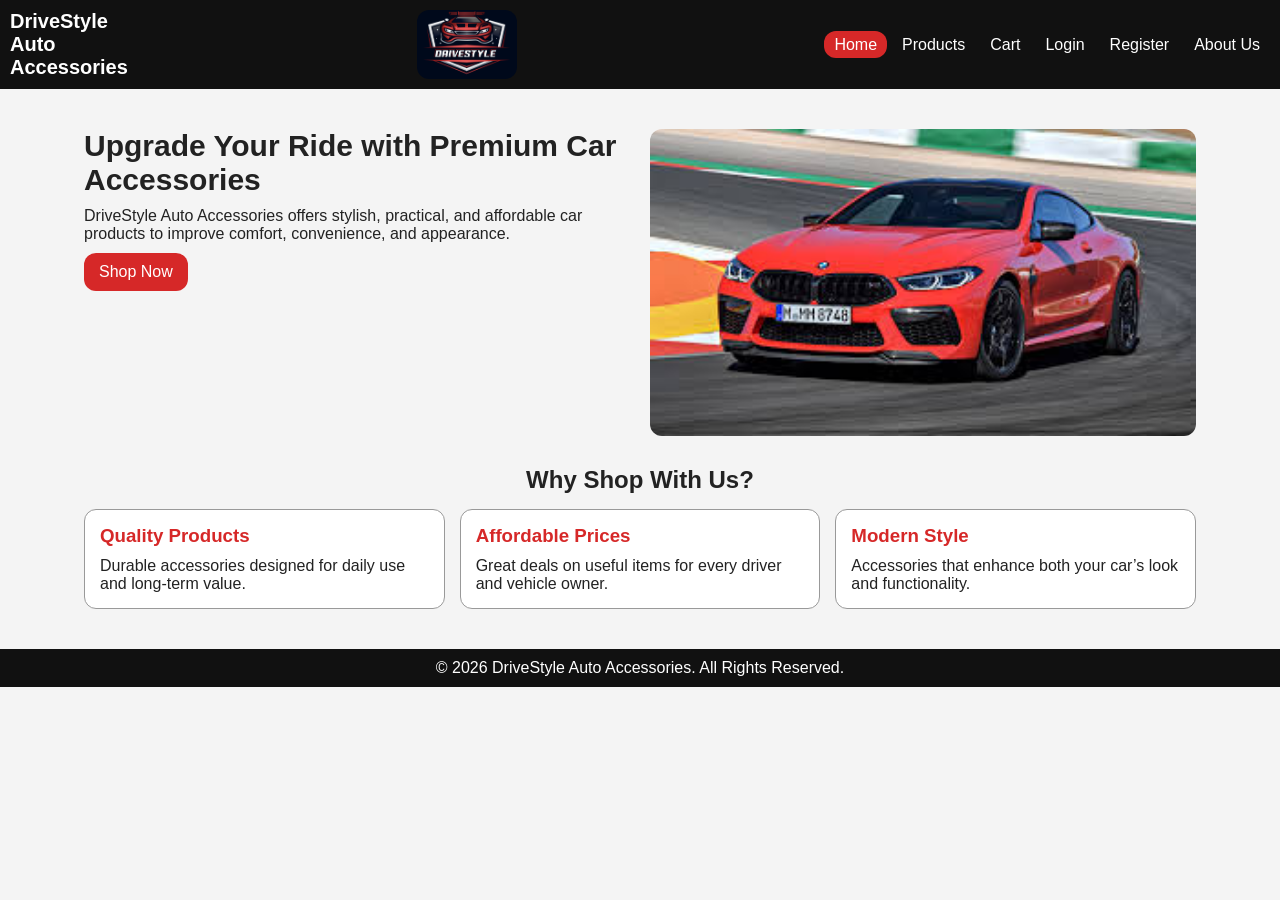
==== index.html @ 3e587ee0 "Add files via upload" ====
<!DOCTYPE html>
<html lang="en">
<head>
  <meta charset="UTF-8" />
  <meta name="viewport" content="width=device-width, initial-scale=1.0" />
  <title>DriveStyle Auto Accessories | Home</title>
  <link rel="stylesheet" href="style.css" />
</head>
<body>
  <header class="site-header">
    <div class="logo">DriveStyle Auto Accessories</div>
	<img src="Drivestylelogo.png" alt="Website Logo" class="logo">
    <nav>
      <ul class="nav-links">
        <li><a href="index.html" class="active">Home</a></li>
        <li><a href="products.html">Products</a></li>
        <li><a href="cart.html">Cart</a></li>
        <li><a href="login.html">Login</a></li>
        <li><a href="register.html">Register</a></li>
        <li><a href="about.html">About Us</a></li>
      </ul>
    </nav>
  </header>

  <main>
    <section class="home">
      <div class="home-text">
        <h1>Upgrade Your Ride with Premium Car Accessories</h1>
        <p>
          DriveStyle Auto Accessories offers stylish, practical, and affordable
          car products to improve comfort, convenience, and appearance.
        </p>
        <a href="products.html" class="btn">Shop Now</a>
      </div>

      <div class="hero-image">
        <img src="car.jpeg" alt="Car accessories display" />
      </div>
    </section>

    <section class="features">
      <h2>Why Shop With Us?</h2>
      <div class="feature-grid">
        <article class="card">
          <h3>Quality Products</h3>
          <p>Durable accessories designed for daily use and long-term value.</p>
        </article>

        <article class="card">
          <h3>Affordable Prices</h3>
          <p>Great deals on useful items for every driver and vehicle owner.</p>
        </article>

        <article class="card">
          <h3>Modern Style</h3>
          <p>Accessories that enhance both your car’s look and functionality.</p>
        </article>
      </div>
    </section>
  </main>

  <footer>
    <p>&copy; 2026 DriveStyle Auto Accessories. All Rights Reserved.</p>
  </footer>

  <script src="script.js"></script>
</body>
</html>
---- style.css ----
:root {
  --primary-color: #111111;
  --secondary-color: #f4f4f4;
  --accent-color: #d62828;
  --text-color: #222222;
  --white: #ffffff;
  --border-color: #dddddd;
  --shadow: none;
  --radius: 12px;
  --transition: none;
  --max-width: 1200px;
  --font-main: Arial, Helvetica, sans-serif;
}

* {
  margin: 0;
  padding: 0;
  box-sizing: border-box;
}

body {
  font-family: Arial, sans-serif;
  background-color: #f4f4f4;
  color: #222222;
}

nav ul {
  list-style: none;
}

main {
  width: 90%;
  margin: 0 auto;
  padding: 20px;
}

img {
  width: 100%;
  display: block;
  border-radius: 12px;
}

.logo {
  width: 100px;
  height: auto;
}

a {
  text-decoration: none;
  color: inherit;
}

.site-header {
  background-color: #111111;
  color: white;
  padding: 10px;
  display: flex;
  justify-content: space-between;
  align-items: center;
}

.logo {
  font-size: 20px;
  font-weight: bold;
}

.nav-links {
  display: flex;
  gap: 5px;
}

.nav-links a {
  color: white;
  padding: 5px 10px;
  border-radius: 12px;
}

.nav-links a:hover,
.nav-links a.active {
  background-color: #d62828;
}

.btn {
  display: inline-block;
  background-color: #d62828;
  color: white;
  border: none;
  padding: 10px 15px;
  cursor: pointer;
  font-size: 16px;
  border-radius: 12px;
}

.btn:hover {
  background-color: #b52020;
}

.home {
  display: grid;
  grid-template-columns: 1fr 1fr;
  gap: 20px;
  margin-top: 20px;
}

.home-text h1 {
  font-size: 30px;
  margin-bottom: 10px;
}

.home-text p {
  margin-bottom: 10px;
}

.features {
  margin-top: 30px;
}

.features h2,
.page-title h1,
.about-card h1,
.form-container h1 {
  text-align: center;
  margin-bottom: 10px;
}

.feature-grid {
  display: grid;
  grid-template-columns: repeat(3, 1fr);
  gap: 15px;
  margin-top: 15px;
}

.card,
.product-card,
.form-container,
.about-card,
.checkout-summary,
.cart-summary {
  background: white;
  padding: 15px;
  border: 1px solid #999;
  border-radius: 12px;
}

.card h3 {
  margin-bottom: 10px;
  color: #d62828;
}

.form-page {
  display: flex;
  justify-content: center;
  align-items: center;
  min-height: 75vh;
}

.form-container {
  width: 100%;
  max-width: 500px;
}

form {
  display: flex;
  flex-direction: column;
  gap: 10px;
}

label {
  font-weight: bold;
}

input,
textarea {
  width: 100%;
  padding: 10px;
  border: 1px solid #999;
  font-size: 16px;
  border-radius: 12px;
}

input:focus,
textarea:focus {
  outline: none;
  border-color: #d62828;
}

.message {
  font-size: 14px;
  font-weight: bold;
  color: #d62828;
}

#checkoutMessage.success,
#registerMessage.success,
#loginMessage.success {
  color: green;
}

.products-page {
  padding-top: 10px;
}

.page-title {
  text-align: center;
  margin-bottom: 20px;
}

.product-grid {
  display: grid;
  grid-template-columns: repeat(3, 1fr);
  gap: 15px;
}

.product-card h2 {
  margin: 10px 0 5px;
}

.product-card p {
  margin-bottom: 5px;
}

.price {
  font-weight: bold;
  color: #d62828;
  font-size: 18px;
}

.cart-table-section {
  overflow-x: auto;
  margin-bottom: 15px;
}

.cart-table {
  width: 100%;
  border-collapse: collapse;
  background: white;
  border: 2px solid #000;
  border-radius: 12px;
  overflow: hidden;
}

.cart-table th,
.cart-table td {
  padding: 10px;
  border: 1px solid #000;
  text-align: left;
}

.cart-table th {
  background-color: #111111;
  color: white;
}

.cart-summary {
  max-width: 400px;
  margin-left: auto;
  margin-top: 10px;
}

.cart-summary p {
  margin-bottom: 10px;
}

.btn-group {
  display: flex;
  gap: 10px;
  margin-top: 10px;
}

.checkout-layout {
  display: grid;
  grid-template-columns: 2fr 1fr;
  gap: 15px;
}

.checkout-form {
  background: white;
  padding: 15px;
  border: 1px solid #999;
  border-radius: 12px;
}

.checkout-summary h2 {
  margin-bottom: 10px;
}

.checkout-summary p {
  margin-bottom: 5px;
}

.about-page {
  display: flex;
  justify-content: center;
}

.about-card {
  width: 100%;
  max-width: 750px;
}

.about-card h2 {
  margin-top: 15px;
  margin-bottom: 5px;
  color: #d62828;
}

footer {
  background-color: #111111;
  color: white;
  text-align: center;
  padding: 10px;
  margin-top: 20px;
}

@media (max-width: 950px) {
  .hero,
  .checkout-layout,
  .feature-grid,
  .product-grid {
    grid-template-columns: 1fr 1fr;
  }
}

@media (max-width: 600px) {
  .site-header {
    flex-direction: column;
    align-items: flex-start;
  }

  .nav-links {
    flex-direction: column;
    width: 100%;
  }

  .hero,
  .checkout-layout,
  .feature-grid,
  .produc
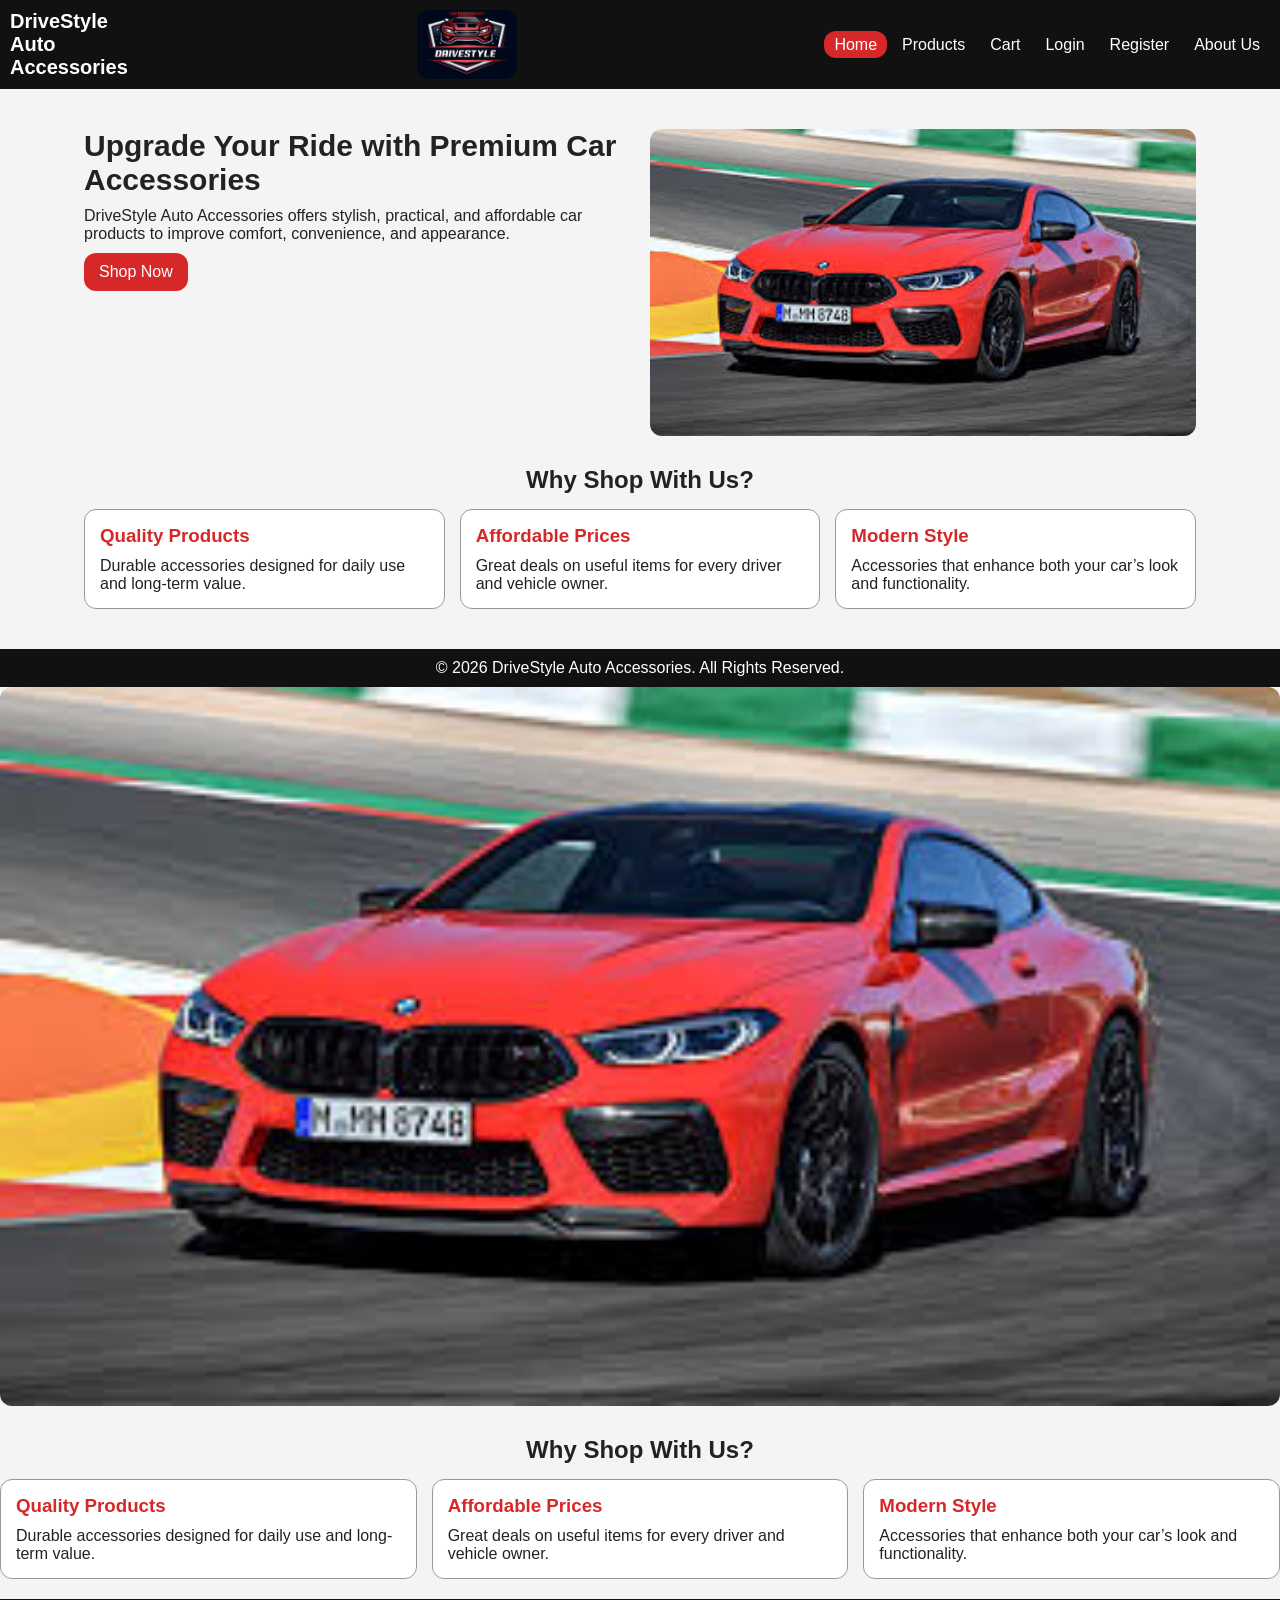
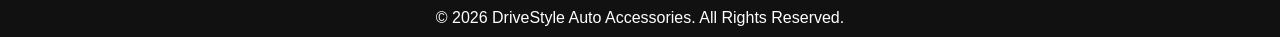
==== commit 4e48c657: "Update index.html" ====
--- a/index.html
+++ b/index.html
@@ -9,7 +9,7 @@
 <body>
   <header class="site-header">
     <div class="logo">DriveStyle Auto Accessories</div>
-	<img src="Drivestylelogo.png" alt="Website Logo" class="logo">
+	<img src="../Assets/Drivestylelogo.png" alt="Website Logo" class="logo">
     <nav>
       <ul class="nav-links">
         <li><a href="index.html" class="active">Home</a></li>
@@ -34,7 +34,7 @@
       </div>
 
       <div class="hero-image">
-        <img src="car.jpeg" alt="Car accessories display" />
+        <img src="../Assets/car.jpeg" alt="Car accessories display" />
       </div>
     </section>
 
@@ -65,4 +65,35 @@
 
   <script src="script.js"></script>
 </body>
-</html>+</html>        <img src="car.jpeg" alt="Car accessories display" />
+      </div>
+    </section>
+
+    <section class="features">
+      <h2>Why Shop With Us?</h2>
+      <div class="feature-grid">
+        <article class="card">
+          <h3>Quality Products</h3>
+          <p>Durable accessories designed for daily use and long-term value.</p>
+        </article>
+
+        <article class="card">
+          <h3>Affordable Prices</h3>
+          <p>Great deals on useful items for every driver and vehicle owner.</p>
+        </article>
+
+        <article class="card">
+          <h3>Modern Style</h3>
+          <p>Accessories that enhance both your car’s look and functionality.</p>
+        </article>
+      </div>
+    </section>
+  </main>
+
+  <footer>
+    <p>&copy; 2026 DriveStyle Auto Accessories. All Rights Reserved.</p>
+  </footer>
+
+  <script src="script.js"></script>
+</body>
+</html>
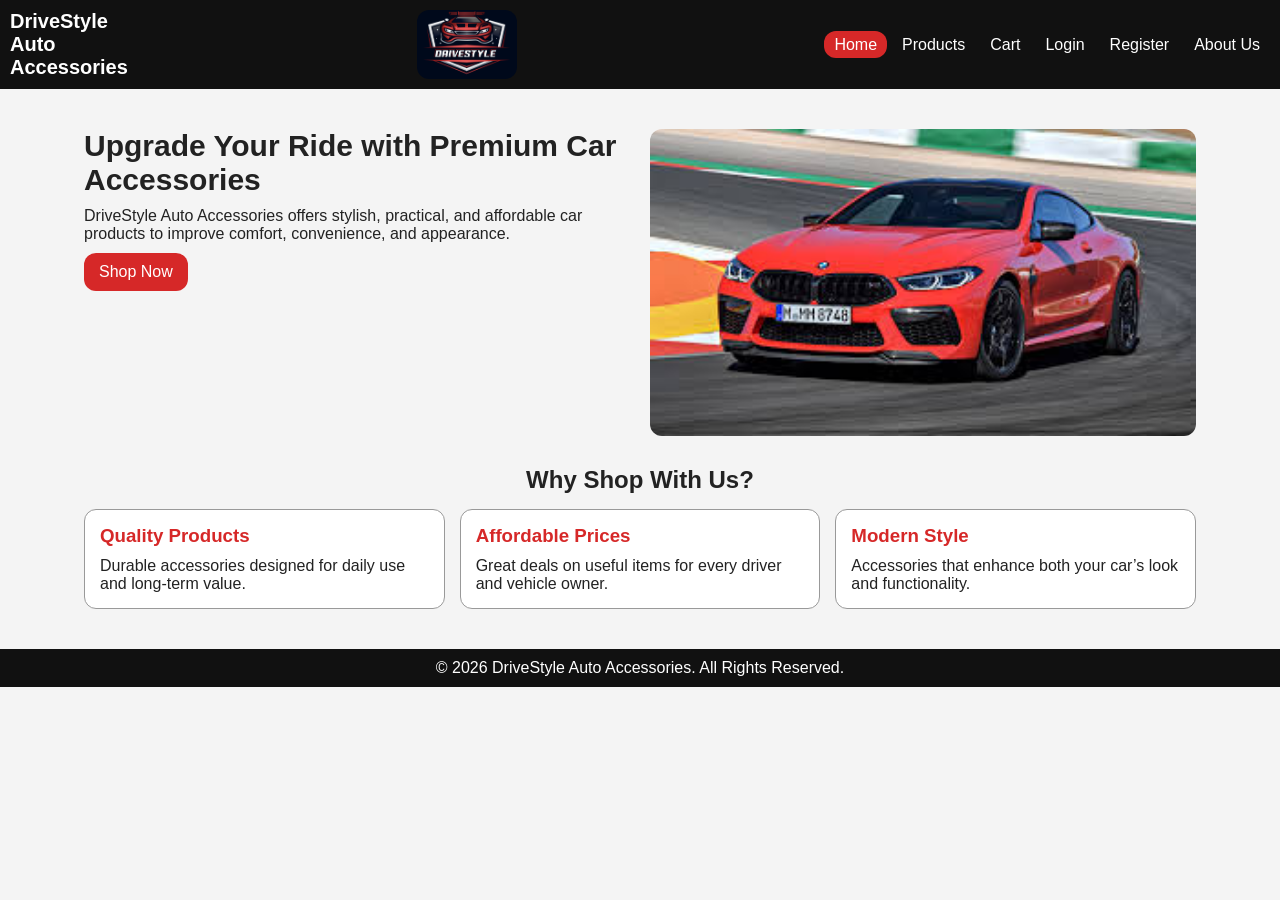
==== commit 9c50afb0: "Update index.html" ====
--- a/index.html
+++ b/index.html
@@ -9,7 +9,7 @@
 <body>
   <header class="site-header">
     <div class="logo">DriveStyle Auto Accessories</div>
-	<img src="../Assets/Drivestylelogo.png" alt="Website Logo" class="logo">
+	<img src="Drivestylelogo.png" alt="Website Logo" class="logo">
     <nav>
       <ul class="nav-links">
         <li><a href="index.html" class="active">Home</a></li>
@@ -34,7 +34,7 @@
       </div>
 
       <div class="hero-image">
-        <img src="../Assets/car.jpeg" alt="Car accessories display" />
+        <img src="car.jpeg" alt="Car accessories display" />
       </div>
     </section>
 
@@ -65,35 +65,4 @@
 
   <script src="script.js"></script>
 </body>
-</html>        <img src="car.jpeg" alt="Car accessories display" />
-      </div>
-    </section>
-
-    <section class="features">
-      <h2>Why Shop With Us?</h2>
-      <div class="feature-grid">
-        <article class="card">
-          <h3>Quality Products</h3>
-          <p>Durable accessories designed for daily use and long-term value.</p>
-        </article>
-
-        <article class="card">
-          <h3>Affordable Prices</h3>
-          <p>Great deals on useful items for every driver and vehicle owner.</p>
-        </article>
-
-        <article class="card">
-          <h3>Modern Style</h3>
-          <p>Accessories that enhance both your car’s look and functionality.</p>
-        </article>
-      </div>
-    </section>
-  </main>
-
-  <footer>
-    <p>&copy; 2026 DriveStyle Auto Accessories. All Rights Reserved.</p>
-  </footer>
-
-  <script src="script.js"></script>
-</body>
-</html>
+</html>      
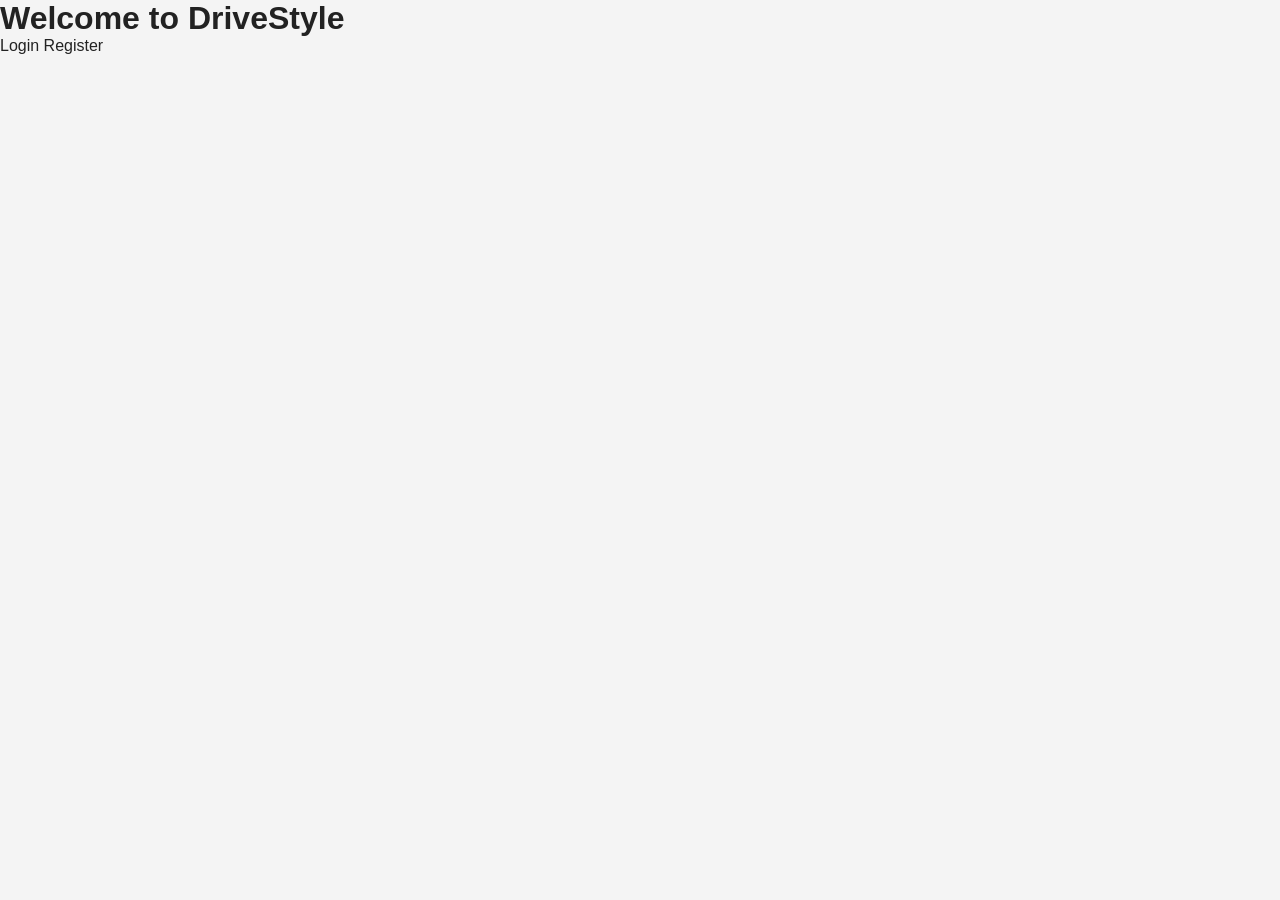
==== commit 20738812: "Add files via upload" ====
--- a/index.html
+++ b/index.html
@@ -1,68 +1,12 @@
 <!DOCTYPE html>
-<html lang="en">
+<html>
 <head>
-  <meta charset="UTF-8" />
-  <meta name="viewport" content="width=device-width, initial-scale=1.0" />
-  <title>DriveStyle Auto Accessories | Home</title>
-  <link rel="stylesheet" href="style.css" />
+<title>DriveStyle Home</title>
+<link rel="stylesheet" href="style.css">
 </head>
 <body>
-  <header class="site-header">
-    <div class="logo">DriveStyle Auto Accessories</div>
-	<img src="Drivestylelogo.png" alt="Website Logo" class="logo">
-    <nav>
-      <ul class="nav-links">
-        <li><a href="index.html" class="active">Home</a></li>
-        <li><a href="products.html">Products</a></li>
-        <li><a href="cart.html">Cart</a></li>
-        <li><a href="login.html">Login</a></li>
-        <li><a href="register.html">Register</a></li>
-        <li><a href="about.html">About Us</a></li>
-      </ul>
-    </nav>
-  </header>
-
-  <main>
-    <section class="home">
-      <div class="home-text">
-        <h1>Upgrade Your Ride with Premium Car Accessories</h1>
-        <p>
-          DriveStyle Auto Accessories offers stylish, practical, and affordable
-          car products to improve comfort, convenience, and appearance.
-        </p>
-        <a href="products.html" class="btn">Shop Now</a>
-      </div>
-
-      <div class="hero-image">
-        <img src="car.jpeg" alt="Car accessories display" />
-      </div>
-    </section>
-
-    <section class="features">
-      <h2>Why Shop With Us?</h2>
-      <div class="feature-grid">
-        <article class="card">
-          <h3>Quality Products</h3>
-          <p>Durable accessories designed for daily use and long-term value.</p>
-        </article>
-
-        <article class="card">
-          <h3>Affordable Prices</h3>
-          <p>Great deals on useful items for every driver and vehicle owner.</p>
-        </article>
-
-        <article class="card">
-          <h3>Modern Style</h3>
-          <p>Accessories that enhance both your car’s look and functionality.</p>
-        </article>
-      </div>
-    </section>
-  </main>
-
-  <footer>
-    <p>&copy; 2026 DriveStyle Auto Accessories. All Rights Reserved.</p>
-  </footer>
-
-  <script src="script.js"></script>
+<h1>Welcome to DriveStyle</h1>
+<a href="login.html">Login</a>
+<a href="register.html">Register</a>
 </body>
-</html>      
+</html>
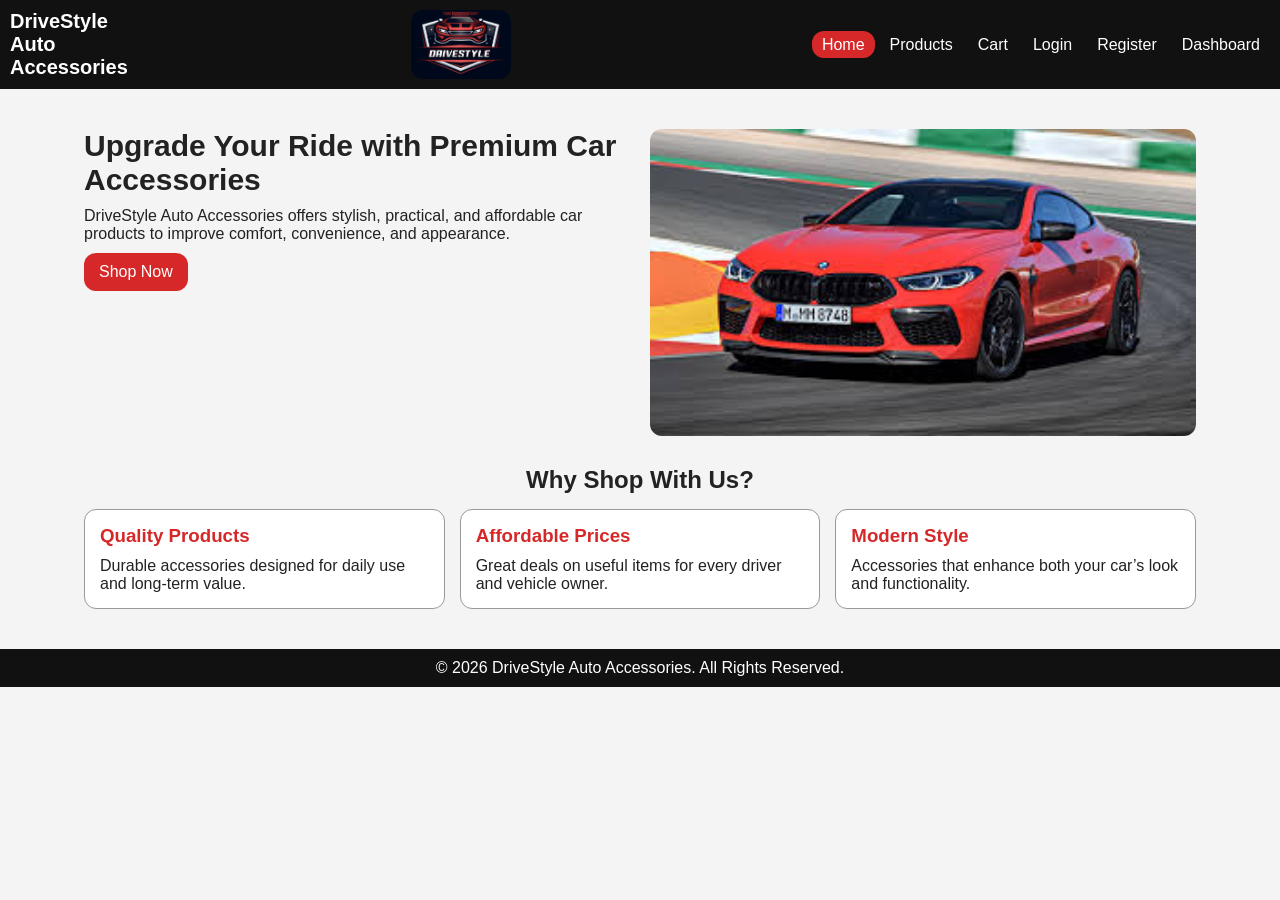
==== commit 91e5aaa8: "Add files via upload" ====
--- a/index.html
+++ b/index.html
@@ -1,12 +1,68 @@
 <!DOCTYPE html>
-<html>
+<html lang="en">
 <head>
-<title>DriveStyle Home</title>
-<link rel="stylesheet" href="style.css">
+  <meta charset="UTF-8" />
+  <meta name="viewport" content="width=device-width, initial-scale=1.0" />
+  <title>DriveStyle Auto Accessories | Home</title>
+  <link rel="stylesheet" href="style.css" />
 </head>
 <body>
-<h1>Welcome to DriveStyle</h1>
-<a href="login.html">Login</a>
-<a href="register.html">Register</a>
+  <header class="site-header">
+    <div class="logo">DriveStyle Auto Accessories</div>
+    <img src="Drivestylelogo.png" alt="Website Logo" class="logo">
+    <nav>
+      <ul class="nav-links">
+        <li><a href="index.html" class="active">Home</a></li>
+        <li><a href="products.html">Products</a></li>
+        <li><a href="cart.html">Cart</a></li>
+        <li><a href="login.html">Login</a></li>
+        <li><a href="register.html">Register</a></li>
+        <li><a href="dashboard.html">Dashboard</a></li>
+      </ul>
+    </nav>
+  </header>
+
+  <main>
+    <section class="home">
+      <div class="home-text">
+        <h1>Upgrade Your Ride with Premium Car Accessories</h1>
+        <p>
+          DriveStyle Auto Accessories offers stylish, practical, and affordable
+          car products to improve comfort, convenience, and appearance.
+        </p>
+        <a href="products.html" class="btn">Shop Now</a>
+      </div>
+
+      <div class="hero-image">
+        <img src="car.jpeg" alt="Car accessories display" />
+      </div>
+    </section>
+
+    <section class="features">
+      <h2>Why Shop With Us?</h2>
+      <div class="feature-grid">
+        <article class="card">
+          <h3>Quality Products</h3>
+          <p>Durable accessories designed for daily use and long-term value.</p>
+        </article>
+
+        <article class="card">
+          <h3>Affordable Prices</h3>
+          <p>Great deals on useful items for every driver and vehicle owner.</p>
+        </article>
+
+        <article class="card">
+          <h3>Modern Style</h3>
+          <p>Accessories that enhance both your car’s look and functionality.</p>
+        </article>
+      </div>
+    </section>
+  </main>
+
+  <footer>
+    <p>&copy; 2026 DriveStyle Auto Accessories. All Rights Reserved.</p>
+  </footer>
+
+  <script src="script.js"></script>
 </body>
 </html>
